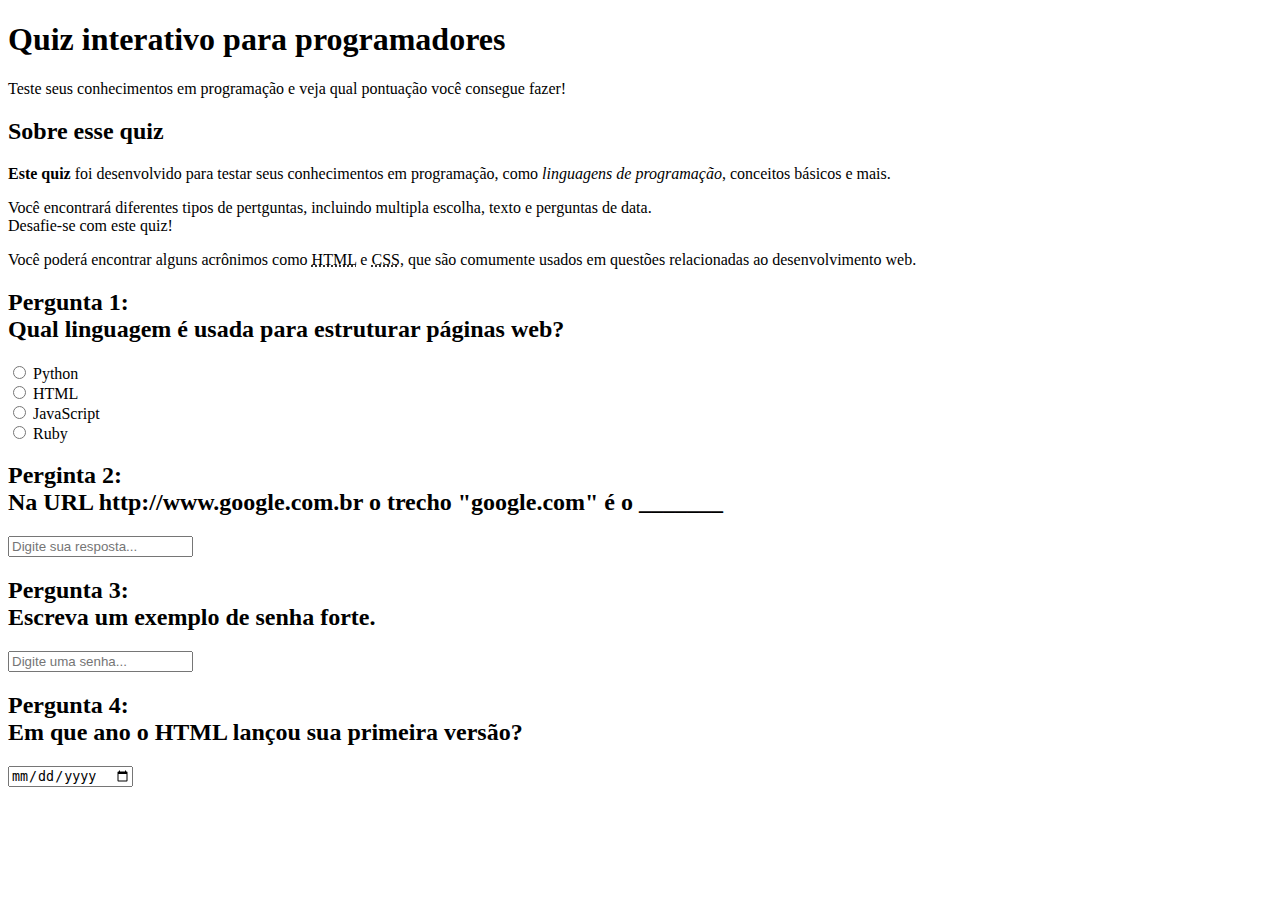
==== paginaPrincipal.html @ e3cfcac5 "criação do cabeçalho da página, perguntas até a quarta" ====
<!DOCTYPE html>
<html lang="pt-br">

<head>
    <meta charset="UTF-8">
    <title>Quiz para programadores</title>
    <meta name="description" content="Um quiz interativo para testar seus conhecimentos sobre programação">
</head>

<body>
    <header>
        <h1>Quiz interativo para programadores</h1>
        <p>Teste seus conhecimentos em programação e veja qual pontuação você consegue fazer!</p>
    </header>
    <main>
        <!--Introdução-->
        <section>
            <h2>Sobre esse quiz</h2>
            <p><strong>Este quiz</strong> foi desenvolvido para testar seus conhecimentos em programação, como
                <em>linguagens de programação</em>, conceitos básicos e mais.</p>
            <p>Você encontrará diferentes tipos de pertguntas, incluindo multipla escolha, texto e perguntas de data.
                <br>Desafie-se com este quiz!</p>
            <p>Você poderá encontrar alguns acrônimos como <abbr title="HyperText Markup Language">HTML</abbr> e <abbr
                    title="Cascading Style Sheets">CSS</abbr>, que são comumente usados em questões relacionadas ao
                desenvolvimento web.</p>
        </section>
        <!--Pergunta 1: múltipla escolha-->
        <section>
            <h2>Pergunta 1: <br> Qual linguagem é usada para estruturar páginas web?</h2>
            <form>
                <input type="radio" value="Python" id="p1a" name="pergunta1">
                <label for="p1a">Python</label><br>
                <input type="radio" value="HTML" id="p1b" name="pergunta1">
                <label for="p1b">HTML</label><br>
                <input type="radio" value="JavaScript" id="p1c" name="pergunta1">
                <label for="p1c">JavaScript</label><br>
                <input type="radio" value="Ruby" id="p1d" name="pergunta1">
                <label for="p1d">Ruby</label><br>
            </form>
        </section>
        <!--Pergunta 2: Texto -->
        <section>
            <h2>Perginta 2: <br> Na URL http://www.google.com.br o trecho "google.com" é o _______</h2>
            <form>
                <input type="text" id="p2" name="pergunta2" placeholder="Digite sua resposta...">
            </form>
        </section>
        <!--Pergunta 3: senha-->
        <section>
            <h2>Pergunta 3: <br> Escreva um exemplo de senha forte.</h2>
            <form>
                <input type="password" id="p3" name="pergunta3" placeholder="Digite uma senha...">
            </form>
        </section>
        <!--Perginta 4: data-->
        <section>
            <h2>Pergunta 4: <br> Em que ano o HTML lançou sua primeira versão? </h2>
            <form>
                <input type="date" id="p4" name="pergunta4">
            </form>
        </section>
    </main>
    <footer></footer>
</body>

</html>
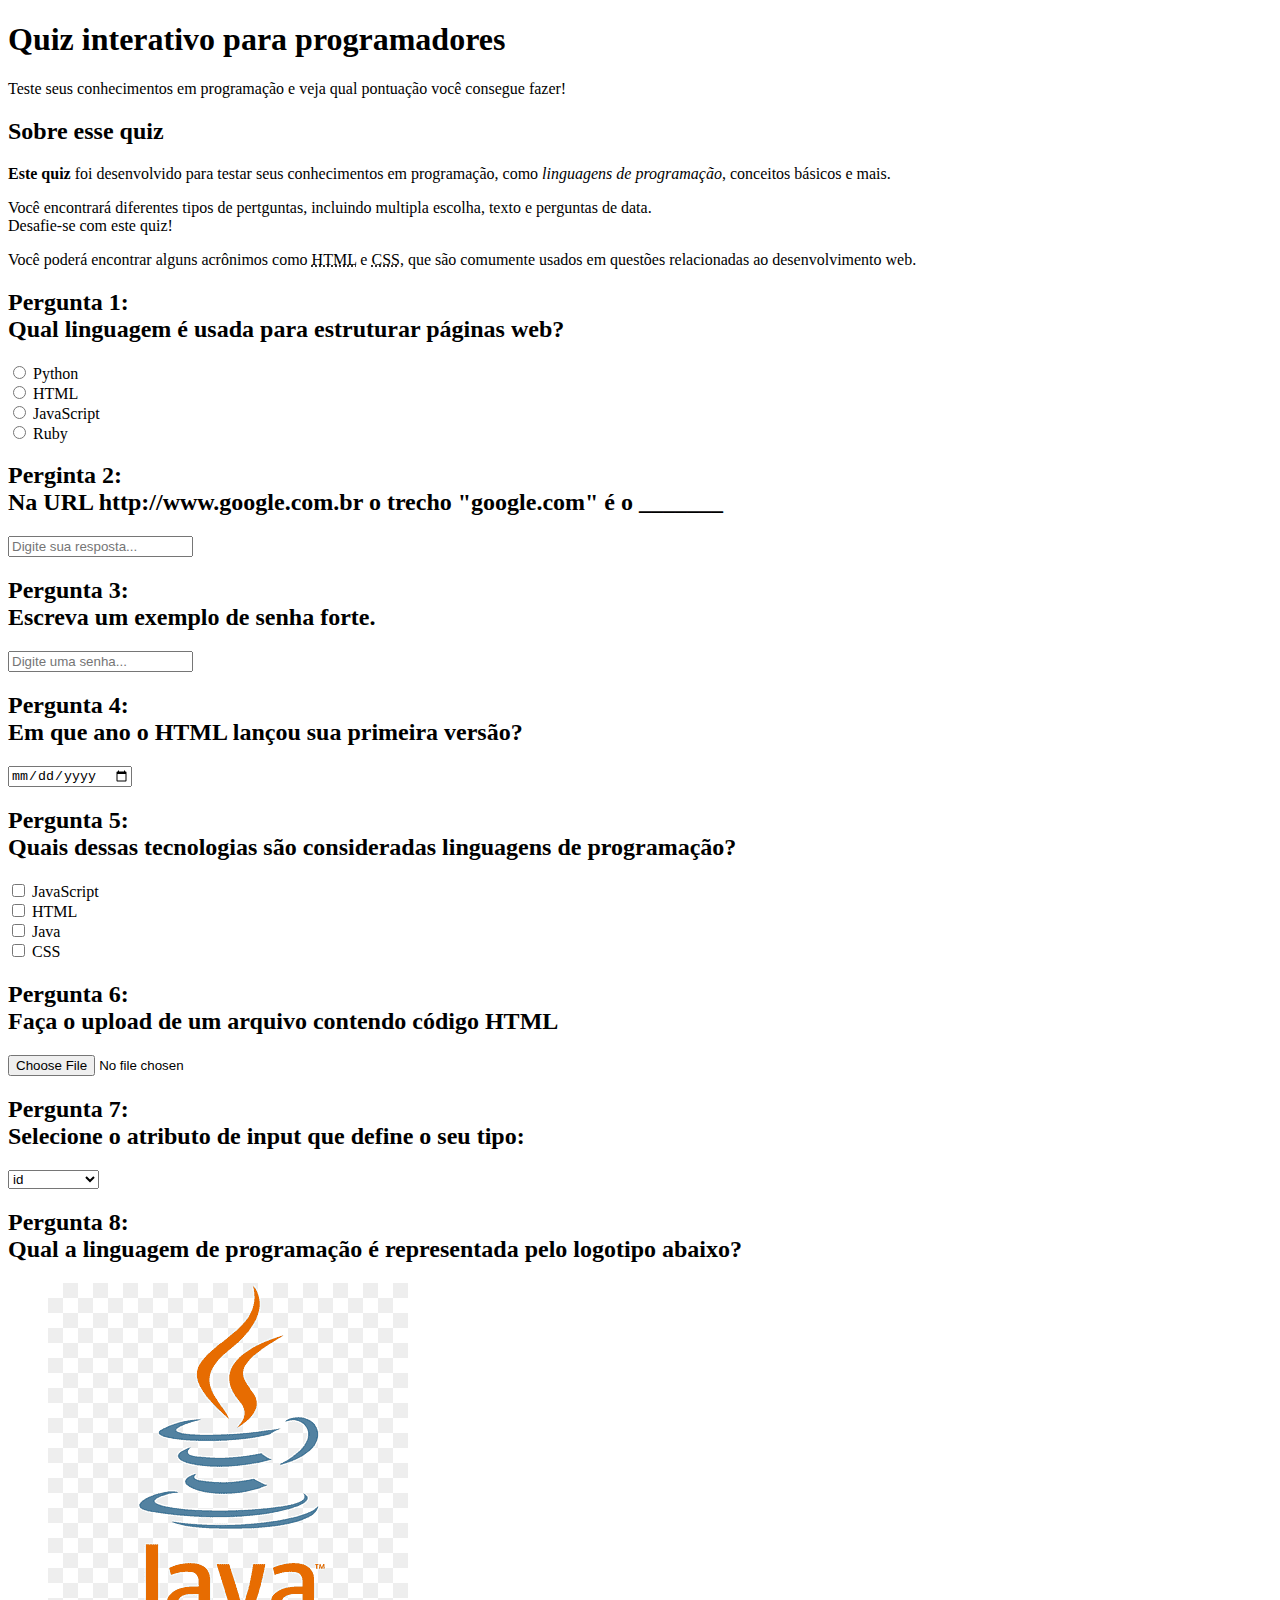
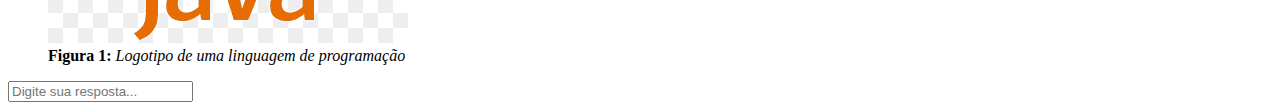
==== commit 62a09675: "elaboradas as demais pergutas, da quinta até a oitava" ====
--- a/paginaPrincipal.html
+++ b/paginaPrincipal.html
@@ -17,9 +17,11 @@
         <section>
             <h2>Sobre esse quiz</h2>
             <p><strong>Este quiz</strong> foi desenvolvido para testar seus conhecimentos em programação, como
-                <em>linguagens de programação</em>, conceitos básicos e mais.</p>
+                <em>linguagens de programação</em>, conceitos básicos e mais.
+            </p>
             <p>Você encontrará diferentes tipos de pertguntas, incluindo multipla escolha, texto e perguntas de data.
-                <br>Desafie-se com este quiz!</p>
+                <br>Desafie-se com este quiz!
+            </p>
             <p>Você poderá encontrar alguns acrônimos como <abbr title="HyperText Markup Language">HTML</abbr> e <abbr
                     title="Cascading Style Sheets">CSS</abbr>, que são comumente usados em questões relacionadas ao
                 desenvolvimento web.</p>
@@ -59,6 +61,46 @@
                 <input type="date" id="p4" name="pergunta4">
             </form>
         </section>
+        <!--Pergunta 5: seleção múltipla-->
+        <section>
+            <h2>Pergunta 5: <br> Quais dessas tecnologias são consideradas linguagens de programação?</h2>
+            <form>
+                <input type="checkbox" id="p5a" name="pergunta5" value="JavaScript">
+                <label for="p5a">JavaScript</label><br>
+                <input type="checkbox" id="p5b" name="pergunta5" value="HTML">
+                <label for="p5b">HTML</label><br>
+                <input type="checkbox" id="p5c" name="pergunta5" value="Java">
+                <label for="p5c">Java</label><br>
+                <input type="checkbox" id="p5d" name="pergunta5" value="CSS">
+                <label for="p5d">CSS</label><br>
+        </section>
+        <!--Pergunta 6:upload de arquivo-->
+        <section>
+            <h2>Pergunta 6: <br>  Faça o upload de um arquivo contendo código HTML</h2>
+            <form>
+                <input type="file" id="p6" name="pergunta6">
+            </form>
+        </section>
+        <!--Pergunta 7:menu suspenso-->
+        <section>
+            <h2>Pergunta 7: <br> Selecione o atributo de input que define o seu tipo: </h2>
+            <form>
+                <select name="pergunta7" id="p7">
+                    <option value="id">id</option>
+                    <option value="type">type</option>
+                    <option value="placeholder">placeholder</option>
+                </select>
+            </form>
+        </section>
+        <!--Pergunta 8: imagem-->
+        <section>
+            <h2>Pergunta 8: <br> Qual a linguagem de programação é representada pelo logotipo abaixo?</h2>
+            <figure>
+                <img src="assets/logoJava.png" alt="Logo tipo de uma linguagem de programação"><br>
+                <figcaption><strong>Figura 1:</strong> <em>Logotipo de uma linguagem de programação</em></figcaption>
+            </figure>
+            <input type="text" id="p8" name="pergunta8" placeholder="Digite sua resposta...">
+        </section>
     </main>
     <footer></footer>
 </body>
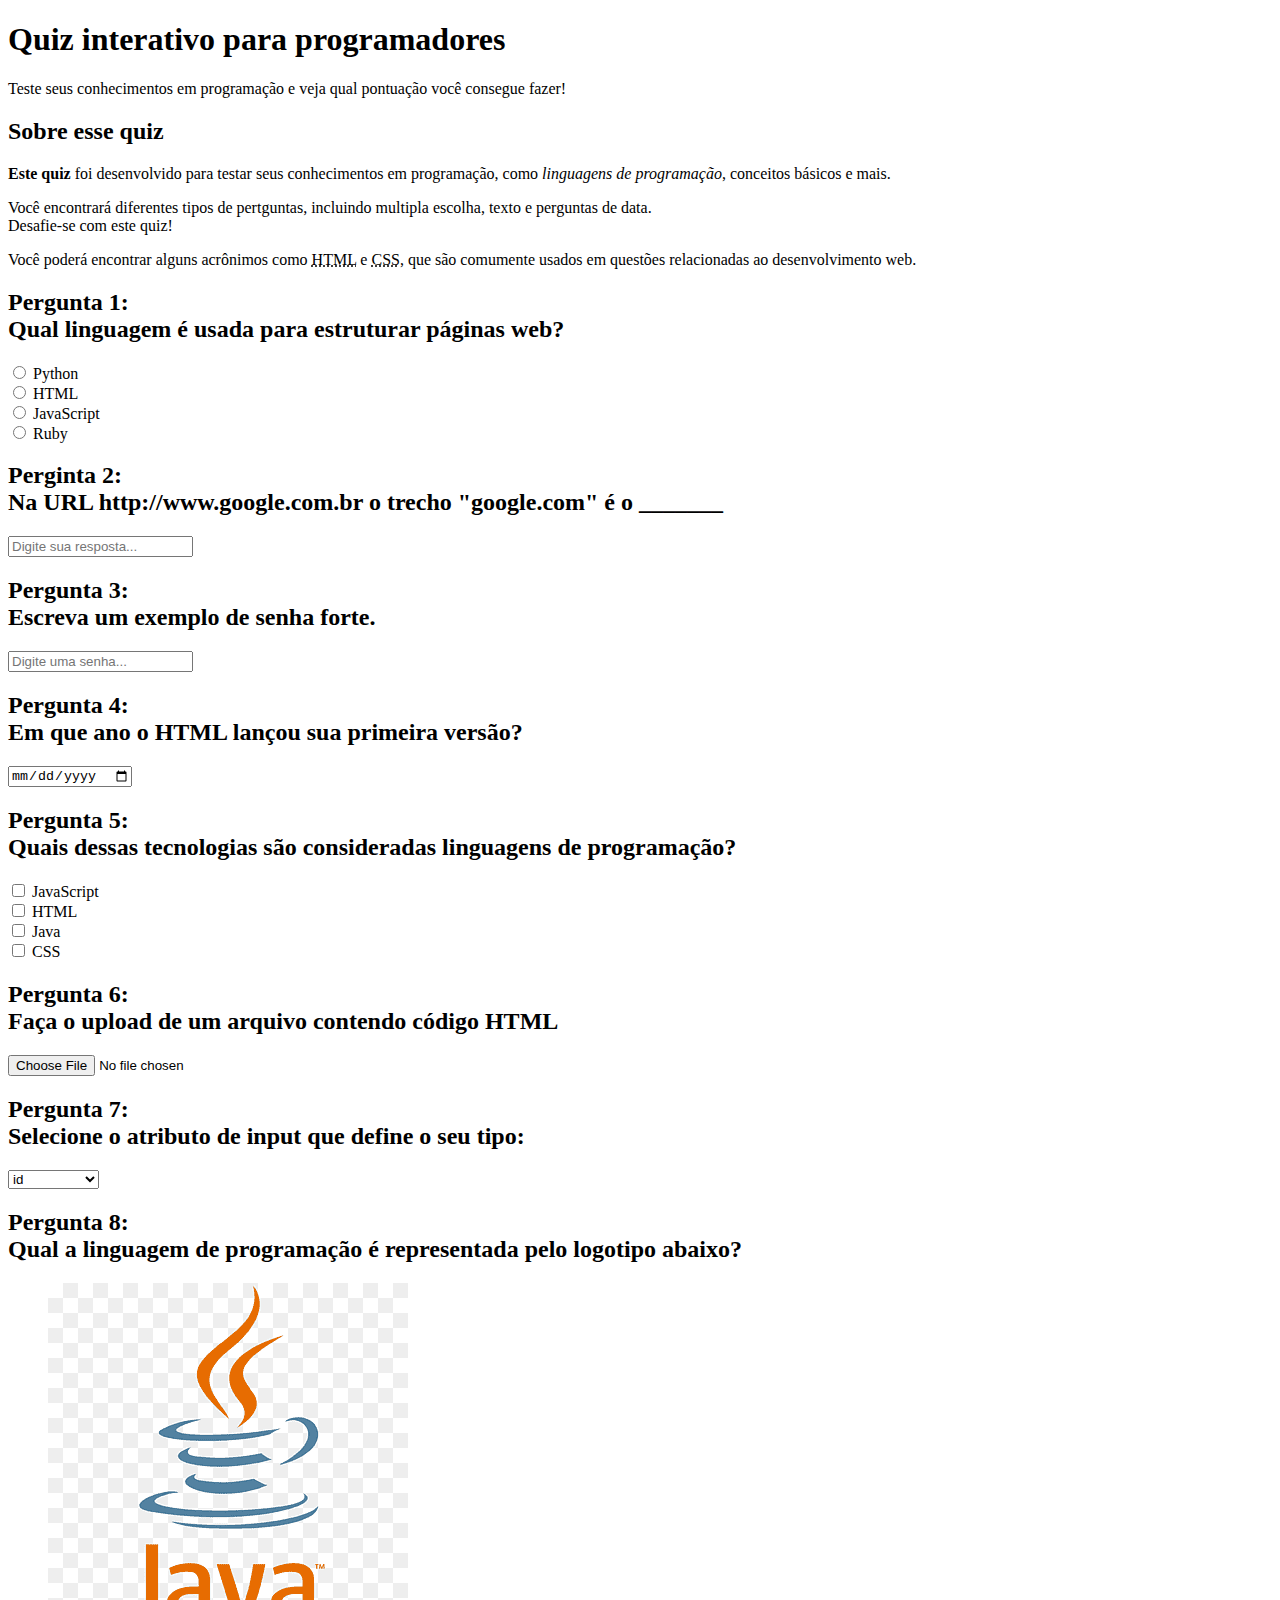
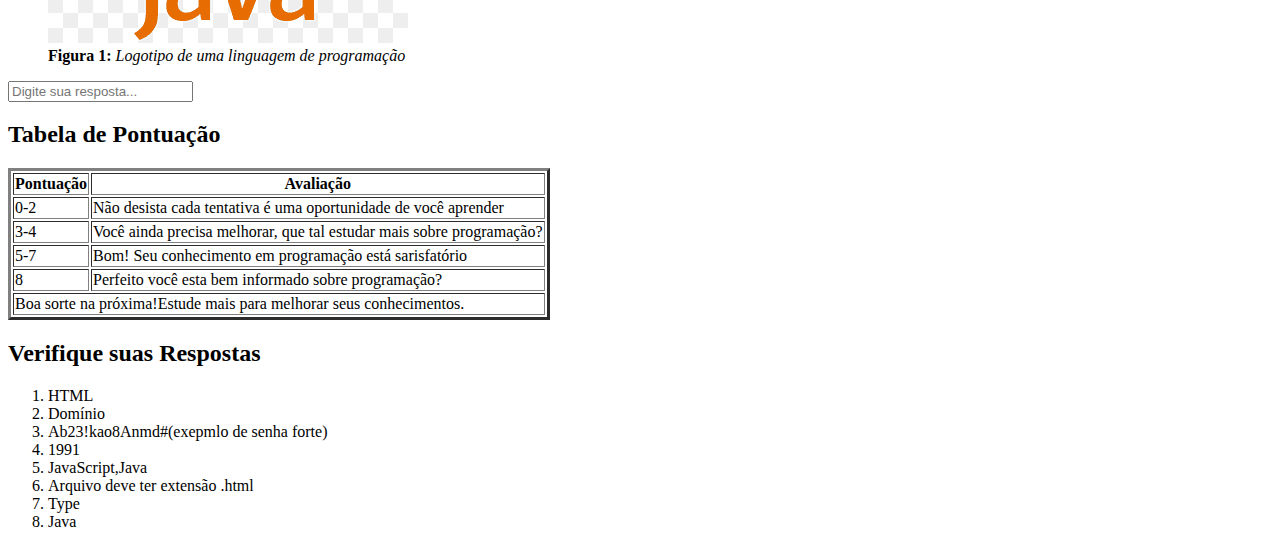
==== commit d9a4af5e: "adição de tabela de pontos e lista de respostas" ====
--- a/paginaPrincipal.html
+++ b/paginaPrincipal.html
@@ -101,6 +101,55 @@
             </figure>
             <input type="text" id="p8" name="pergunta8" placeholder="Digite sua resposta...">
         </section>
+        <!--Tabela de Pontuação-->
+        <section>
+            <h2>Tabela de Pontuação</h2>
+            <table border="3">
+                <thead>
+                    <tr>
+                        <th>Pontuação</th>
+                        <th>Avaliação</th>
+                    </tr>
+                </thead>
+                <tbody>
+                    
+                    <tr>
+                        <td>0-2</td>
+                        <td>Não desista cada tentativa é uma oportunidade de você aprender</td>
+                    </tr>
+                    <tr>
+                        <td>3-4</td>
+                        <td>Você ainda precisa melhorar, que tal estudar mais sobre programação?</td>
+                    </tr>
+                    <tr>
+                        <td>5-7</td>
+                        <td>Bom! Seu conhecimento em programação está sarisfatório </td>
+                    </tr>
+                    <tr>
+                        <td>8</td>
+                        <td>Perfeito você esta bem informado sobre programação?</td>
+                    </tr>
+                </tbody>
+                <tfoot>
+                    <td colspan="2">Boa sorte na próxima!Estude mais para melhorar seus conhecimentos.</td>
+                </tfoot>
+            </table>
+        </section>
+        <!--Lista de Respostas-->
+        <section>
+            <h2>Verifique suas Respostas</h2>
+            <ol>
+                <li>HTML</li>
+                <li>Domínio</li>
+                <li>Ab23!kao8Anmd#(exepmlo de senha forte)</li>
+                <li>1991</li>
+                <li>JavaScript,Java</li>
+                <li>Arquivo deve ter extensão .html</li>
+                <li>Type</li>
+                <li>Java</li>
+            </ol>
+        </section>
+
     </main>
     <footer></footer>
 </body>
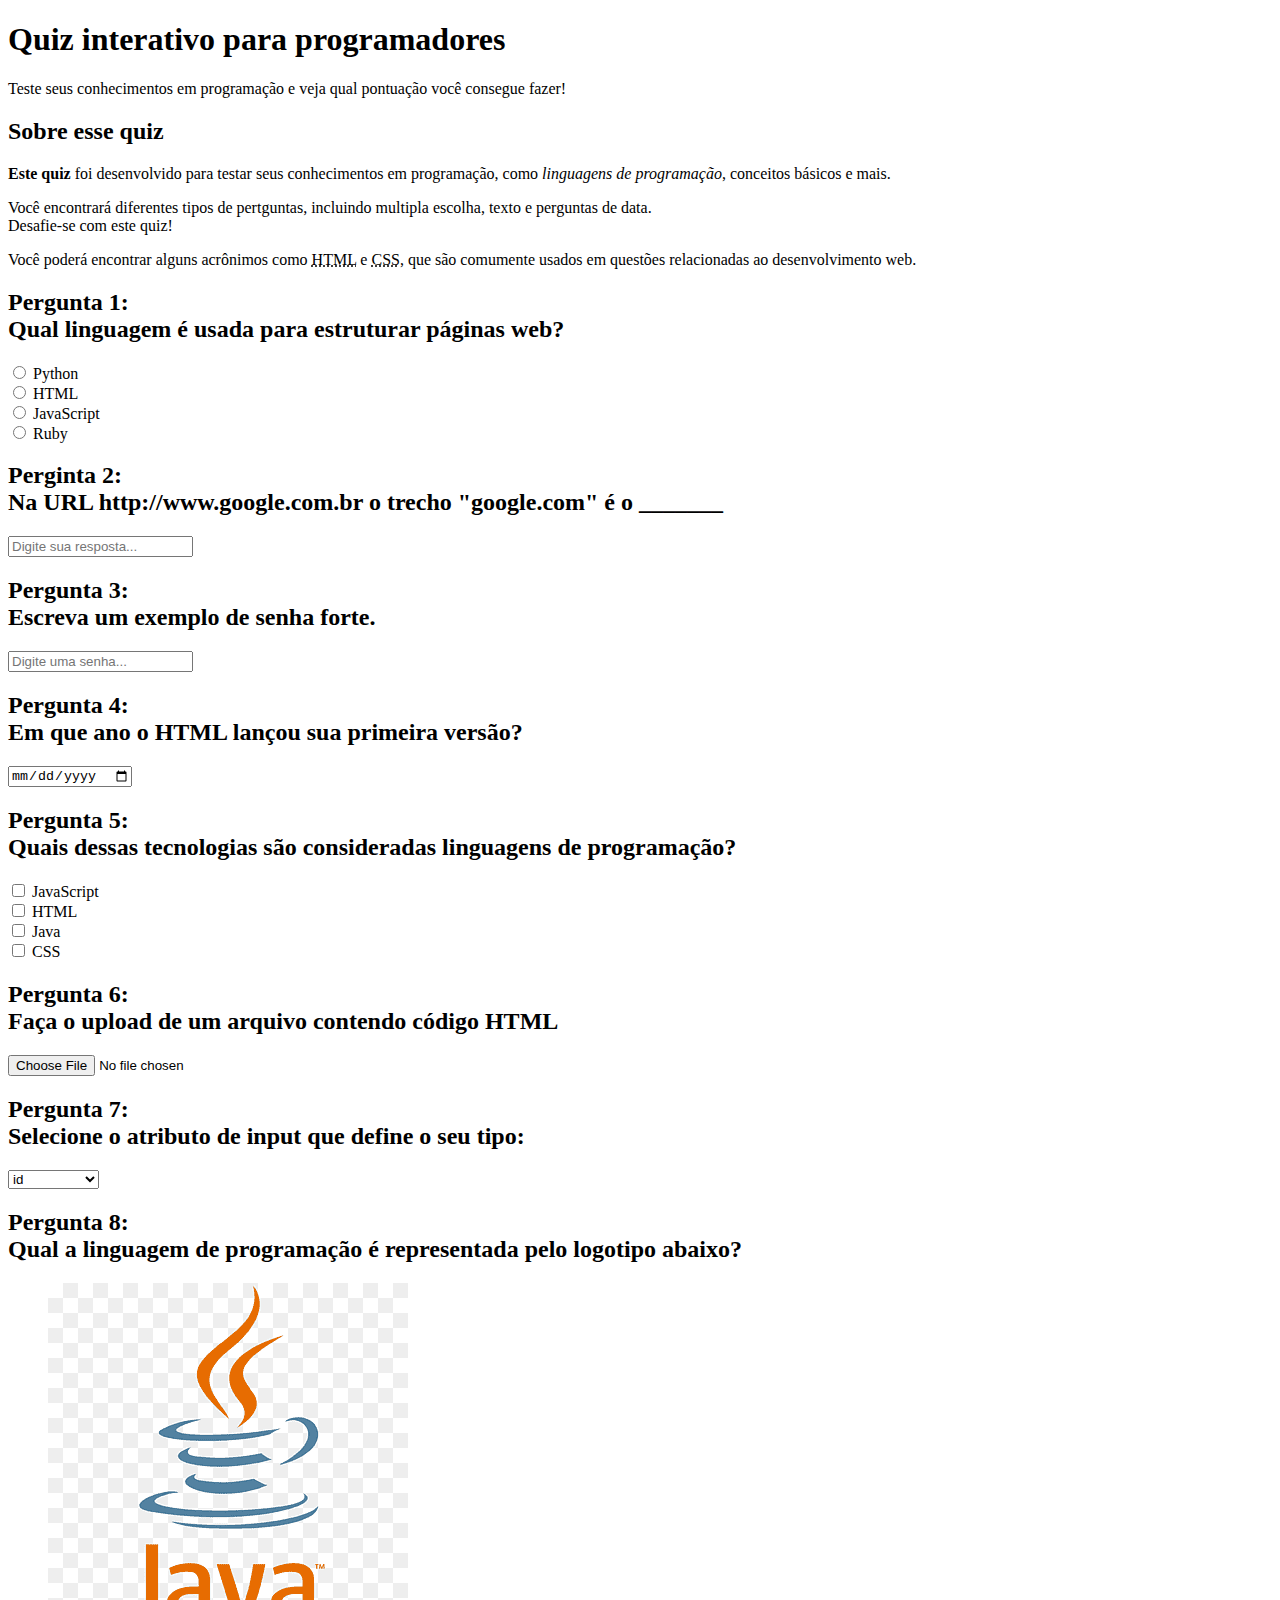
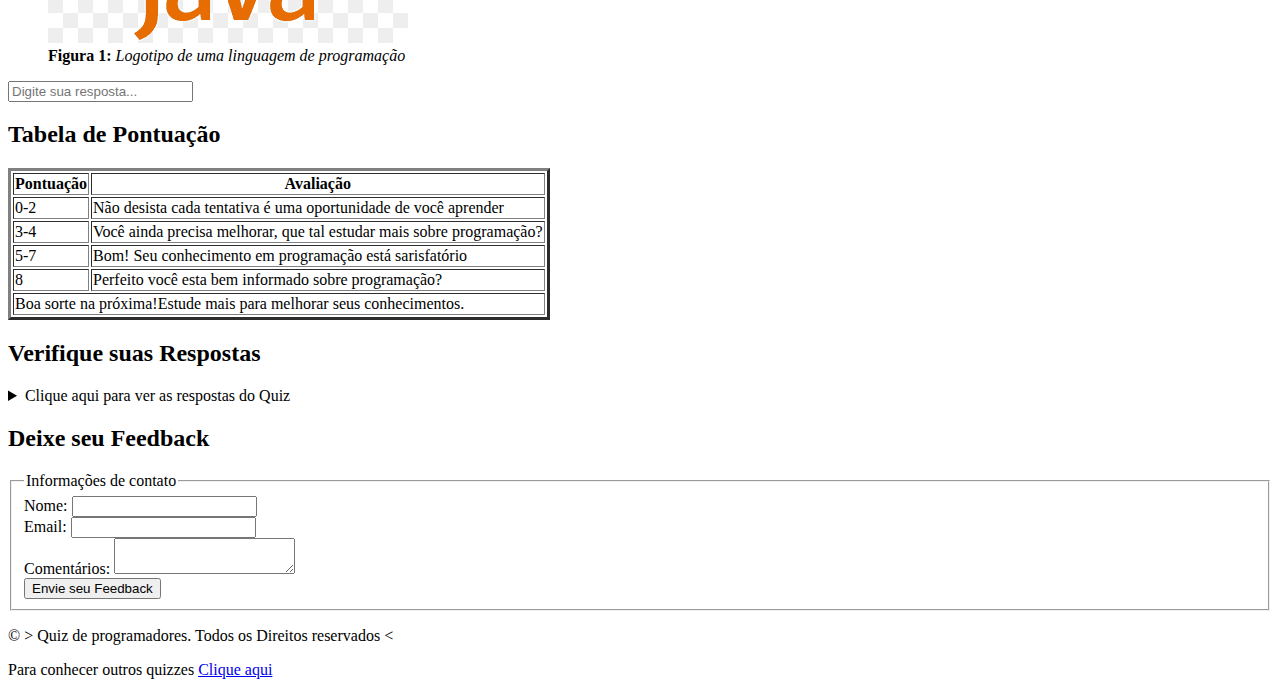
==== commit c82e762a: "html pagina completo" ====
--- a/paginaPrincipal.html
+++ b/paginaPrincipal.html
@@ -138,20 +138,42 @@
         <!--Lista de Respostas-->
         <section>
             <h2>Verifique suas Respostas</h2>
-            <ol>
-                <li>HTML</li>
-                <li>Domínio</li>
-                <li>Ab23!kao8Anmd#(exepmlo de senha forte)</li>
-                <li>1991</li>
-                <li>JavaScript,Java</li>
-                <li>Arquivo deve ter extensão .html</li>
-                <li>Type</li>
-                <li>Java</li>
-            </ol>
+            <details>
+                <summary>Clique aqui para ver as respostas do Quiz</summary>
+                <ol>
+                    <li>HTML</li>
+                    <li>Domínio</li>
+                    <li>Ab23!kao8Anmd#(exepmlo de senha forte)</li>
+                    <li>1991</li>
+                    <li>JavaScript,Java</li>
+                    <li>Arquivo deve ter extensão .html</li>
+                    <li>Type</li>
+                    <li>Java</li>
+                </ol>
+            </details>
         </section>
+        <!--Formulário de Feedback-->
+        <section>
+            <h2>Deixe seu Feedback</h2>
+            <form >
+                <fieldset>
+                    <legend>Informações de contato</legend>
+                    <label for="nome">Nome:</label>
+                    <input type="text" id="nome" name="nome"><br>
+                    <label for="email">Email:</label>
+                    <input type="email" id="email" name="email"><br>
+                    <label for="comentarios">Comentários:</label>
+                    <textarea name="comentatios" id="comentarios" rol></textarea><br>
+                    <button onclick="alert('Seu feedback foi enviado com sucesso')">Envie seu Feedback</button>
+                </fieldset>
 
+            </form>
+        </section>
     </main>
-    <footer></footer>
+    <footer>
+        <p> &copy; &gt; Quiz de programadores. Todos os Direitos reservados &lt;</p>
+        <p>Para conhecer outros quizzes <a href="paginasobremim.html" target="_blank">Clique aqui</a>
+    </footer>
 </body>
 
 </html>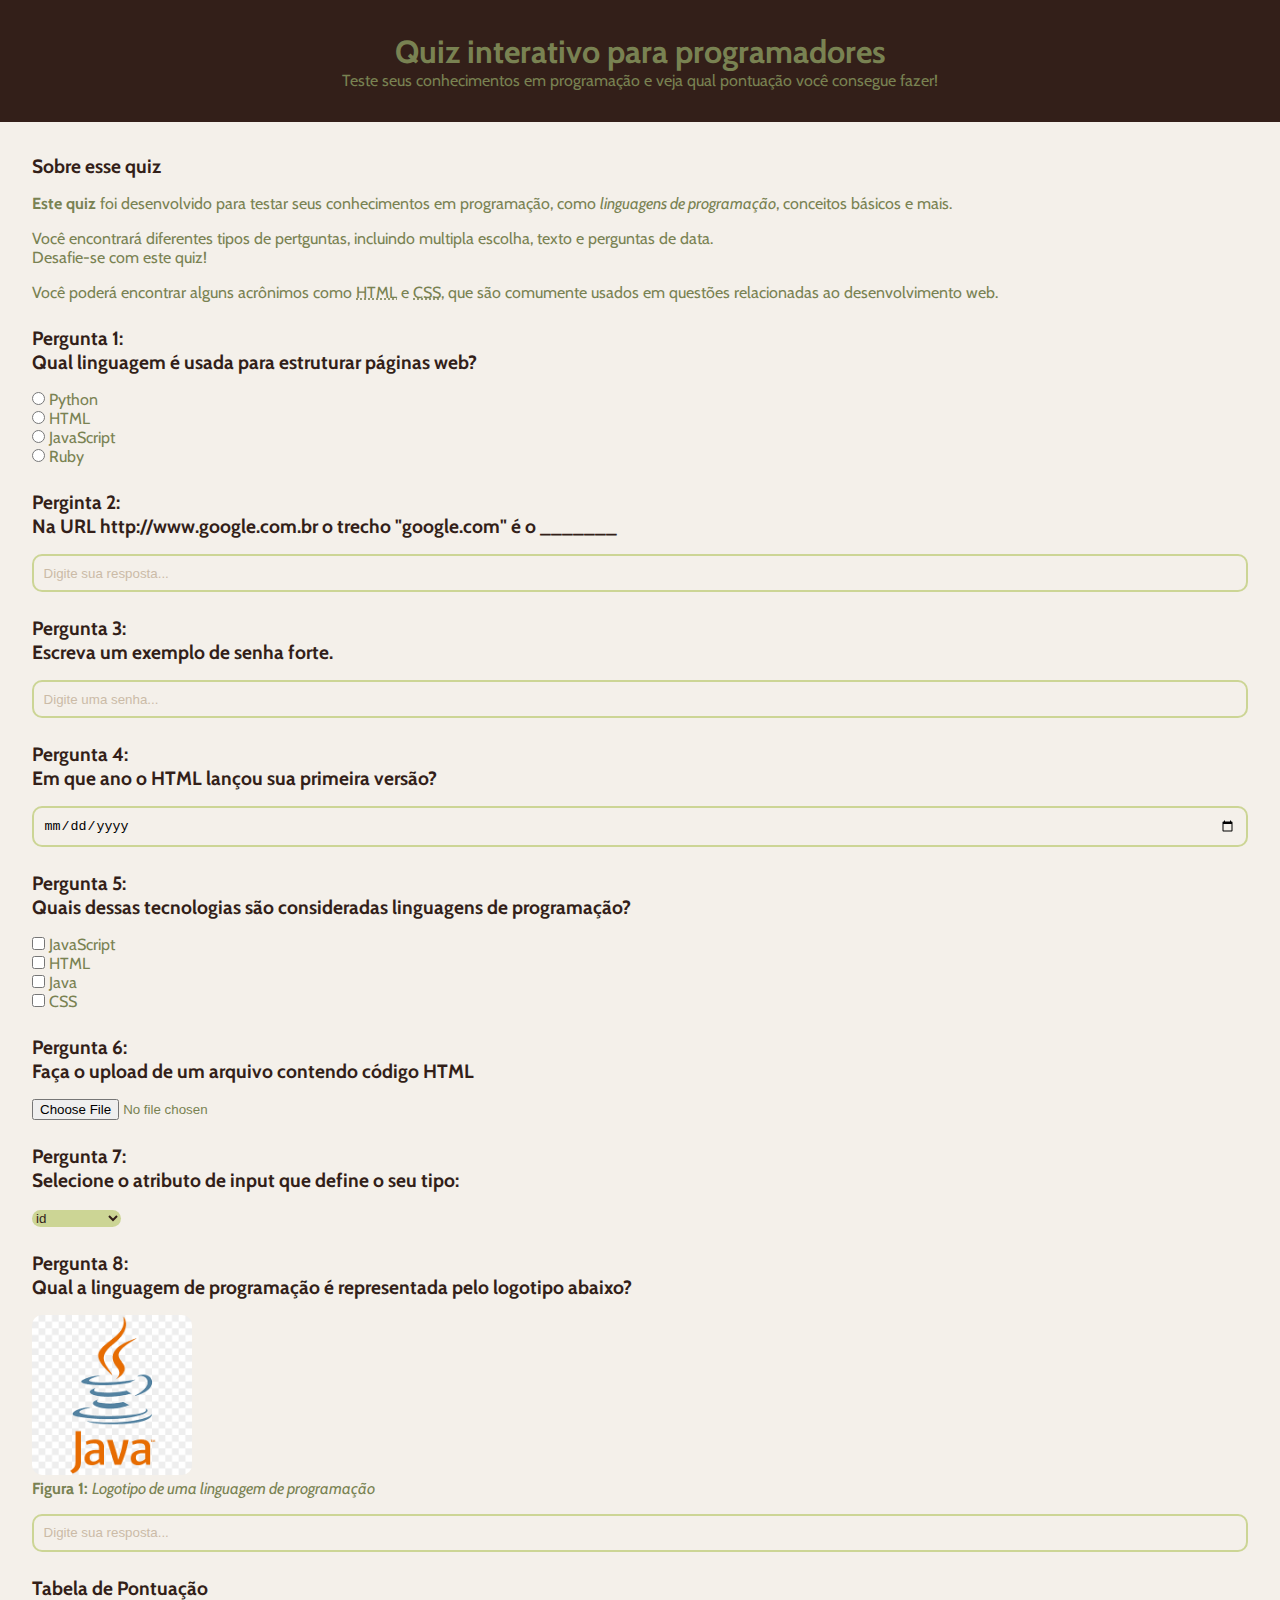
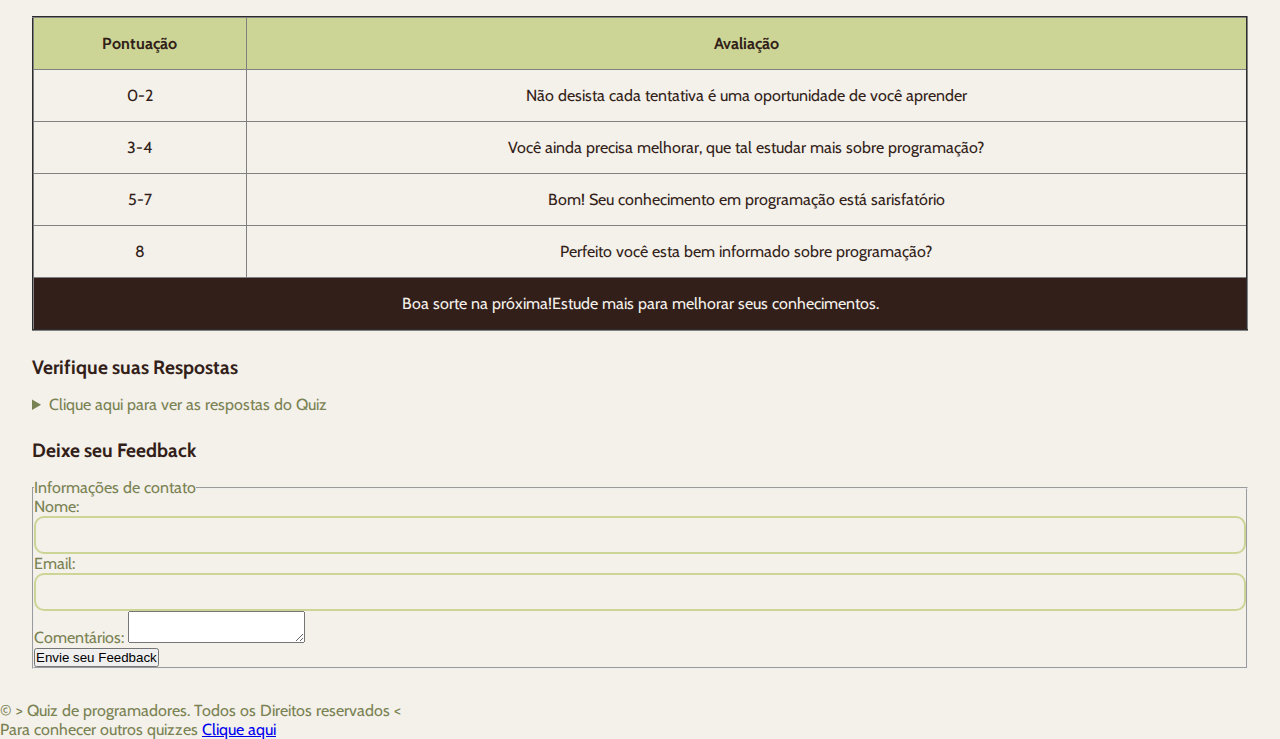
==== commit f960c65c: "estilização do placeholder, select, img, table(tabela)," ====
--- a/paginaPrincipal.html
+++ b/paginaPrincipal.html
@@ -5,11 +5,12 @@
     <meta charset="UTF-8">
     <title>Quiz para programadores</title>
     <meta name="description" content="Um quiz interativo para testar seus conhecimentos sobre programação">
+    <link rel="stylesheet" href="style.css">
 </head>
 
 <body>
     <header>
-        <h1>Quiz interativo para programadores</h1>
+        <h1 >Quiz interativo para programadores</h1>
         <p>Teste seus conhecimentos em programação e veja qual pontuação você consegue fazer!</p>
     </header>
     <main>
@@ -104,7 +105,7 @@
         <!--Tabela de Pontuação-->
         <section>
             <h2>Tabela de Pontuação</h2>
-            <table border="3">
+            <table border="2">
                 <thead>
                     <tr>
                         <th>Pontuação</th>
--- a/style.css
+++ b/style.css
@@ -0,0 +1,93 @@
+@charset "utf-8";
+
+@import url('https://fonts.googleapis.com/css2?family=Cabin:ital,wght@0,400..700;1,400..700&family=Playwrite+DE+Grund:wght@100..400&family=Spicy+Rice&display=swap');
+
+* {
+    margin: 0px;
+    padding: 0px;
+    box-sizing: border-box;
+}
+
+body {
+    background-color: #F4F0EA;
+    color: #798252;
+    font-family: "Cabin", sans-serif;
+    font-weight: 400;
+}
+
+header {
+    padding: 2rem;
+    background-color: #331F19;
+    text-align: center;
+}
+
+main {
+    padding: 2rem;
+    display: flex;
+    flex-direction: column;
+    gap: 1.5rem;
+}
+
+section {
+    display: flex;
+    flex-direction: column;
+    gap: 1rem;
+}
+
+h2 {
+    color: #331F19;
+    font-size: 1.2rem;
+}
+
+input[type="radio"], input[type="checkbox"] {
+    accent-color: #CCD595;
+}
+
+input[type="text"], input[type="password"], input[type="date"], input[type="email"] {
+    width: 100%;
+    padding: 0.6rem; 
+    border: 2px solid #CCD595;
+    outline: none;
+    border-radius: 10px;
+    background-color: transparent;
+}
+
+input::placeholder{
+    color: #CBBBA7;
+}
+
+select {
+    cursor: pointer;
+    background-color: #CCD595;
+    color: #331F19;
+    border-radius: 10px;
+    border:none;
+    outline: none;
+}
+
+img{
+    width: 10rem;
+    border-radius: 10px;
+}
+
+table{
+    width: 100%;
+    border-collapse: collapse;
+}
+
+th{
+    background-color: #CCD595;
+    color:#331F19;
+    padding: 1rem;
+}
+
+td{
+    color: #331F19;
+    padding: 1rem;
+    text-align: center;
+}
+
+tfoot td{
+    background-color: #331F19;
+    color: #F4F0EA;
+}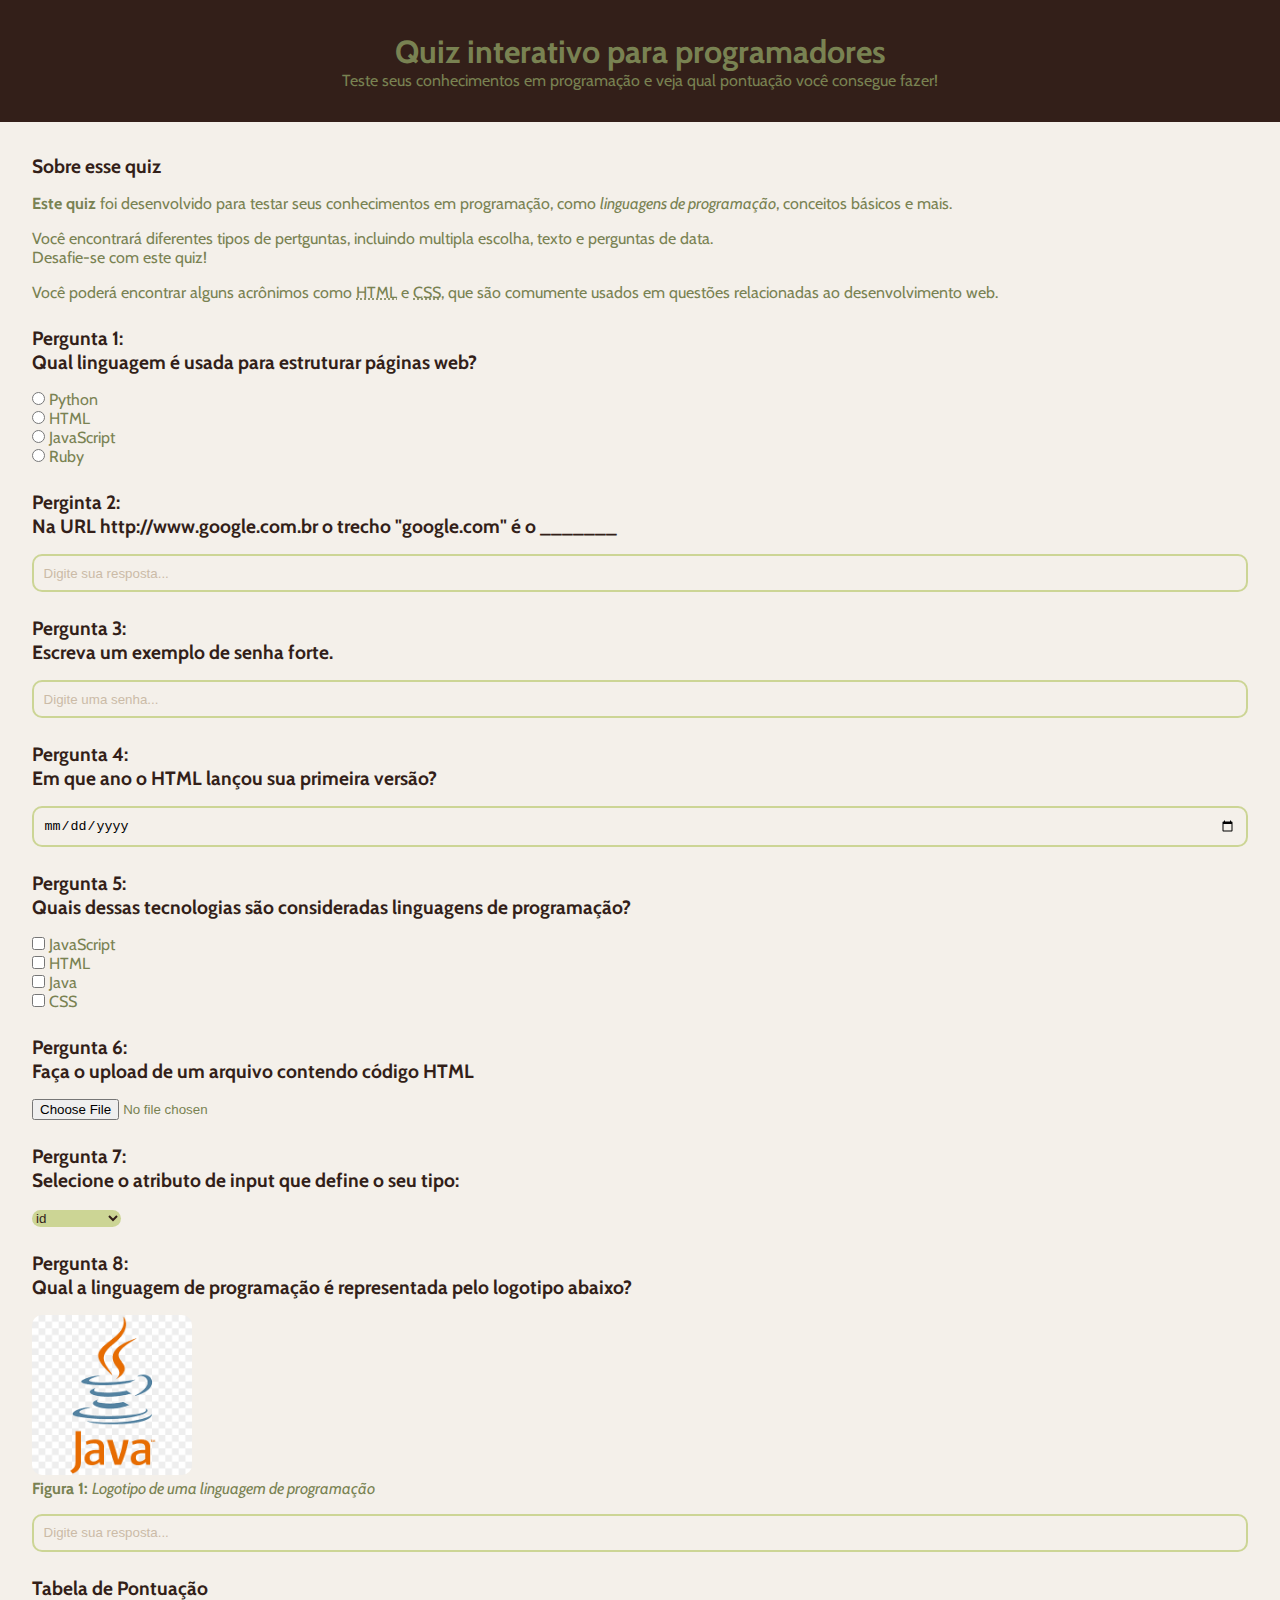
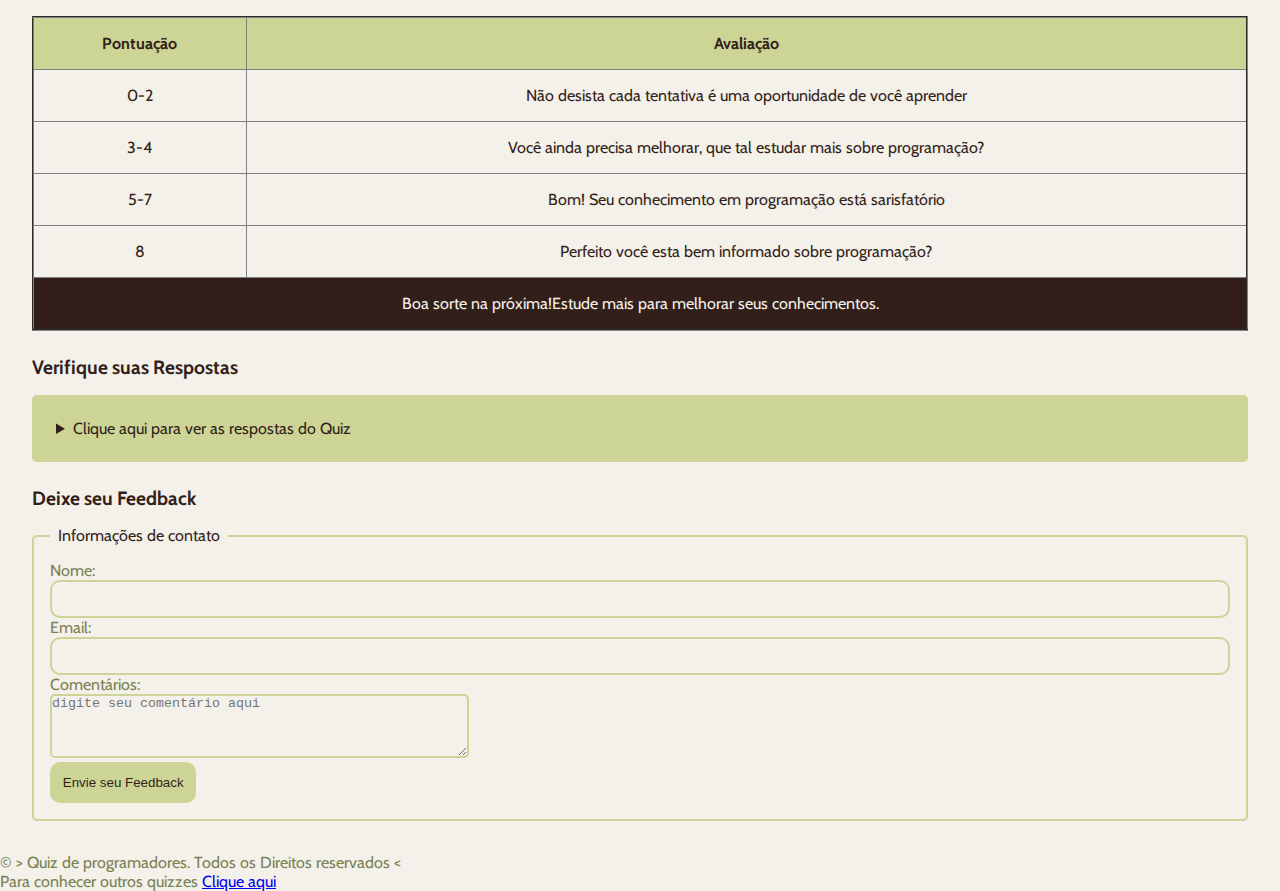
==== commit 62a3a559: "estilização e ajustes na parte do formulário" ====
--- a/paginaPrincipal.html
+++ b/paginaPrincipal.html
@@ -163,8 +163,8 @@
                     <input type="text" id="nome" name="nome"><br>
                     <label for="email">Email:</label>
                     <input type="email" id="email" name="email"><br>
-                    <label for="comentarios">Comentários:</label>
-                    <textarea name="comentatios" id="comentarios" rol></textarea><br>
+                    <label for="comentarios">Comentários:</label><br>
+                    <textarea name="comentatios" id="comentarios" rows="4" cols="50" placeholder="digite seu comentário aqui"></textarea><br>
                     <button onclick="alert('Seu feedback foi enviado com sucesso')">Envie seu Feedback</button>
                 </fieldset>
 
--- a/style.css
+++ b/style.css
@@ -39,20 +39,24 @@
     font-size: 1.2rem;
 }
 
-input[type="radio"], input[type="checkbox"] {
+input[type="radio"],
+input[type="checkbox"] {
     accent-color: #CCD595;
 }
 
-input[type="text"], input[type="password"], input[type="date"], input[type="email"] {
+input[type="text"],
+input[type="password"],
+input[type="date"],
+input[type="email"] {
     width: 100%;
-    padding: 0.6rem; 
+    padding: 0.6rem;
     border: 2px solid #CCD595;
     outline: none;
     border-radius: 10px;
     background-color: transparent;
 }
 
-input::placeholder{
+input::placeholder {
     color: #CBBBA7;
 }
 
@@ -61,33 +65,80 @@
     background-color: #CCD595;
     color: #331F19;
     border-radius: 10px;
-    border:none;
+    border: none;
     outline: none;
 }
 
-img{
+img {
     width: 10rem;
     border-radius: 10px;
 }
 
-table{
+table {
     width: 100%;
     border-collapse: collapse;
 }
 
-th{
+th {
     background-color: #CCD595;
-    color:#331F19;
+    color: #331F19;
     padding: 1rem;
 }
 
-td{
+td {
     color: #331F19;
     padding: 1rem;
     text-align: center;
 }
 
-tfoot td{
+tfoot td {
     background-color: #331F19;
     color: #F4F0EA;
+}
+
+details {
+    background-color: #CCD595;
+    border-radius: 5px;
+    padding: 1em;
+}
+
+summary {
+    color: #331F19;
+    margin: 0.5rem;
+    cursor: pointer;
+}
+
+ol {
+    margin-left:1.5rem;
+}
+
+ol li{
+    padding: 0.2rem;
+}
+
+fieldset {
+    border: 2px solid #CCD595;
+    border-radius: 5px;
+    padding: 1rem;
+}
+
+legend {
+    color: #331F19;
+    padding:0 0.5rem;
+}
+
+textarea {
+    background-color: transparent;
+    outline: none;
+    border-radius: 5px;
+    border: 2px solid #CCD595; 
+}
+
+button {
+    background-color: #CCD595;
+    border: none;
+    padding: 0.8rem;
+    color: #331F19;
+    border-radius: 10px;
+    cursor: pointer;
 }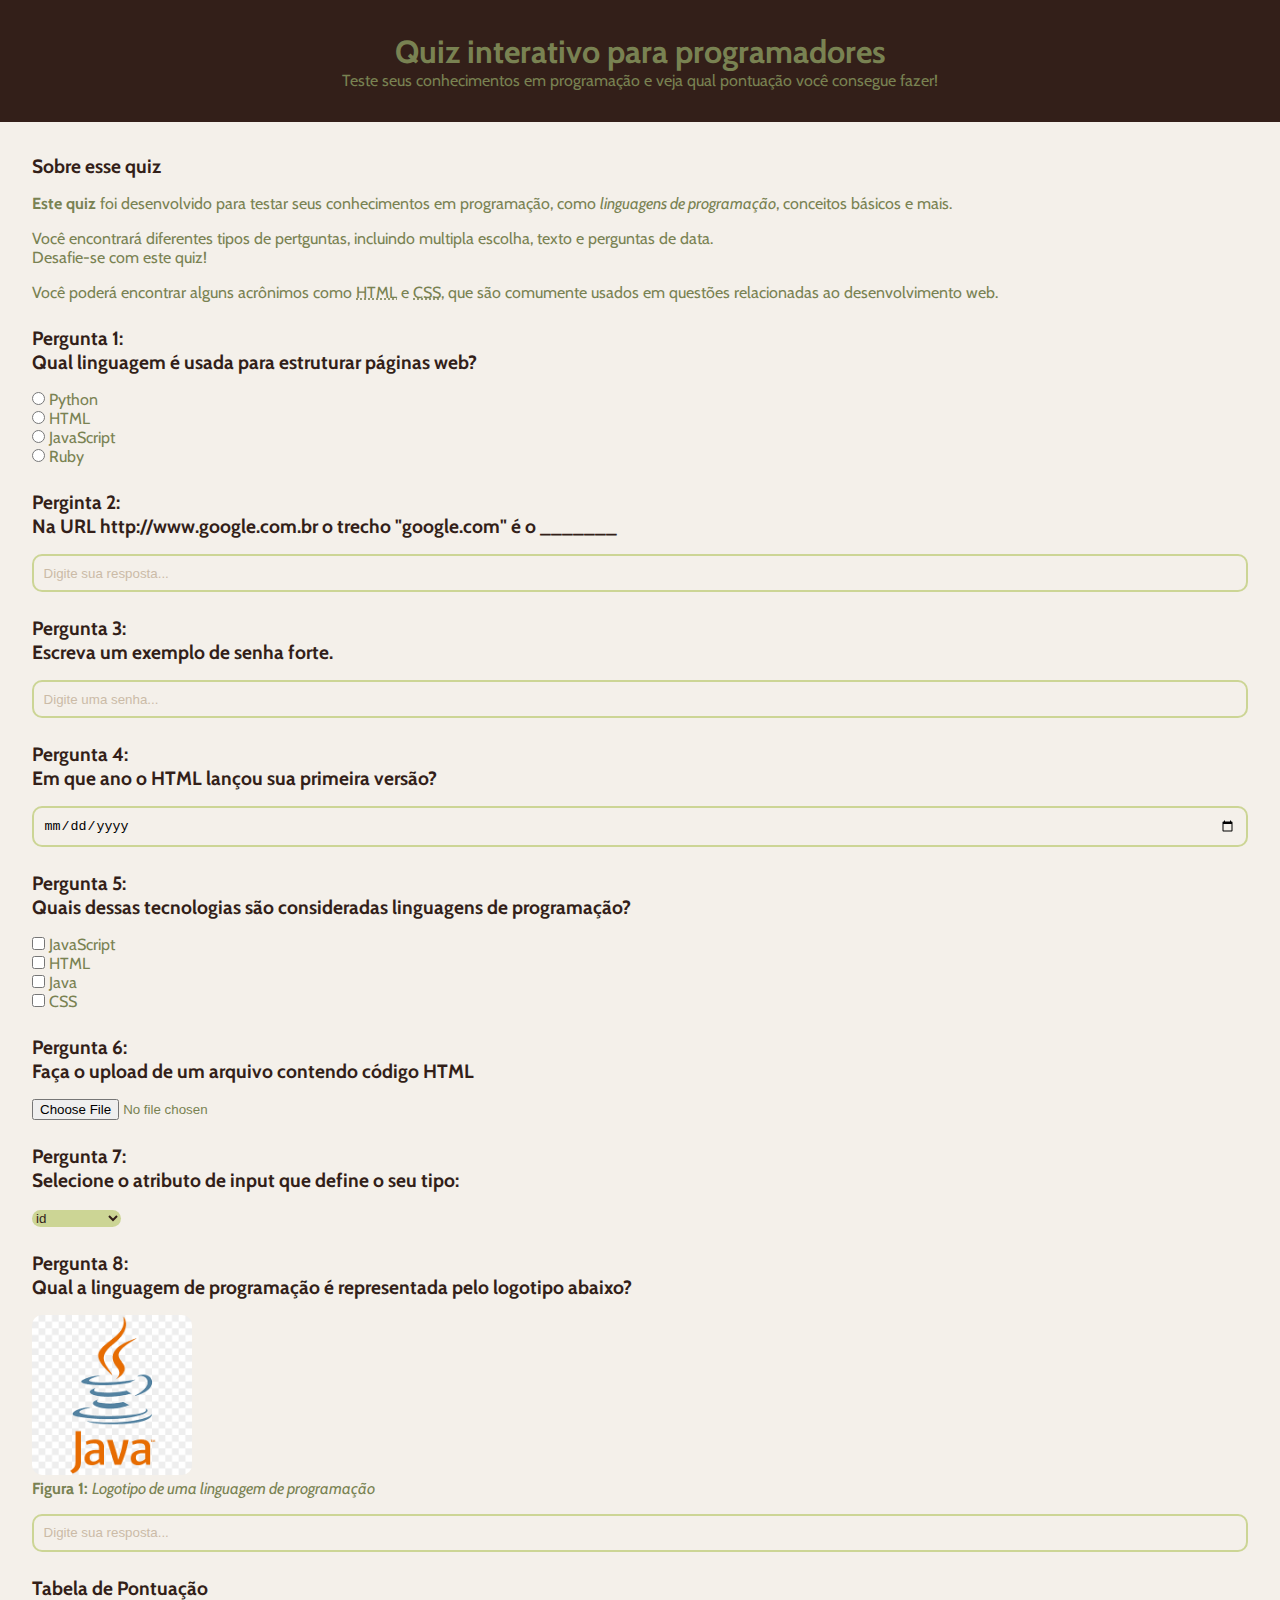
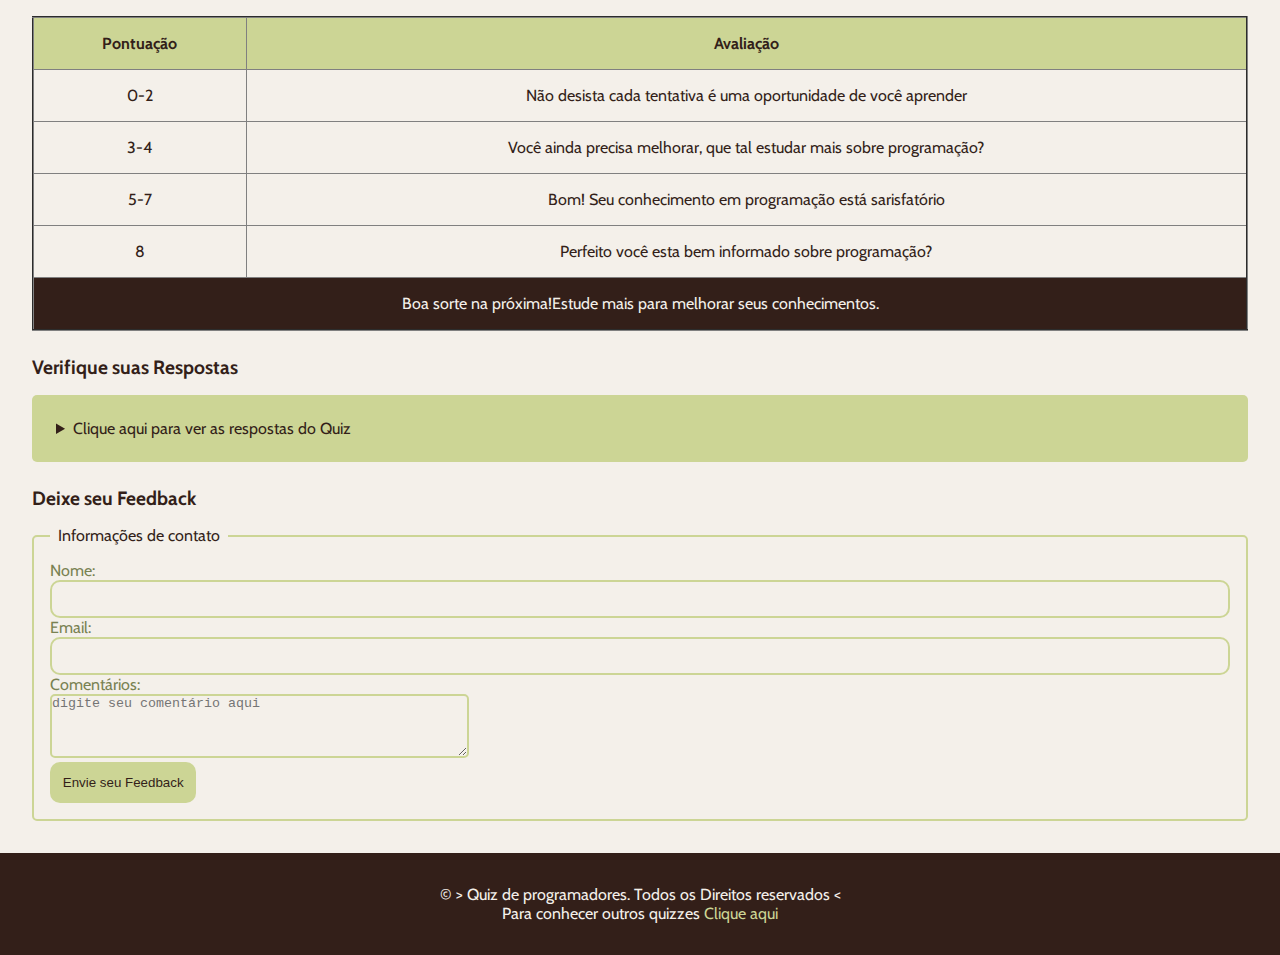
==== commit 236d2589: "estilização do footer" ====
--- a/paginaPrincipal.html
+++ b/paginaPrincipal.html
@@ -172,8 +172,8 @@
         </section>
     </main>
     <footer>
-        <p> &copy; &gt; Quiz de programadores. Todos os Direitos reservados &lt;</p>
-        <p>Para conhecer outros quizzes <a href="paginasobremim.html" target="_blank">Clique aqui</a>
+        <p class="paragrafo-footer"> &copy; &gt; Quiz de programadores. Todos os Direitos reservados &lt;</p>
+        <p class="paragrafo-footer">Para conhecer outros quizzes <a href="paginasobremim.html" target="_blank">Clique aqui</a>
     </footer>
 </body>
 
--- a/style.css
+++ b/style.css
@@ -141,4 +141,19 @@
     color: #331F19;
     border-radius: 10px;
     cursor: pointer;
+}
+
+footer {
+    background-color: #331F19;
+    padding: 2rem;
+    text-align: center;
+}
+
+.paragrafo-footer {
+     color: #F4F0EA
+}
+
+footer a {
+    text-decoration: none;
+    color: #CCD595;
 }